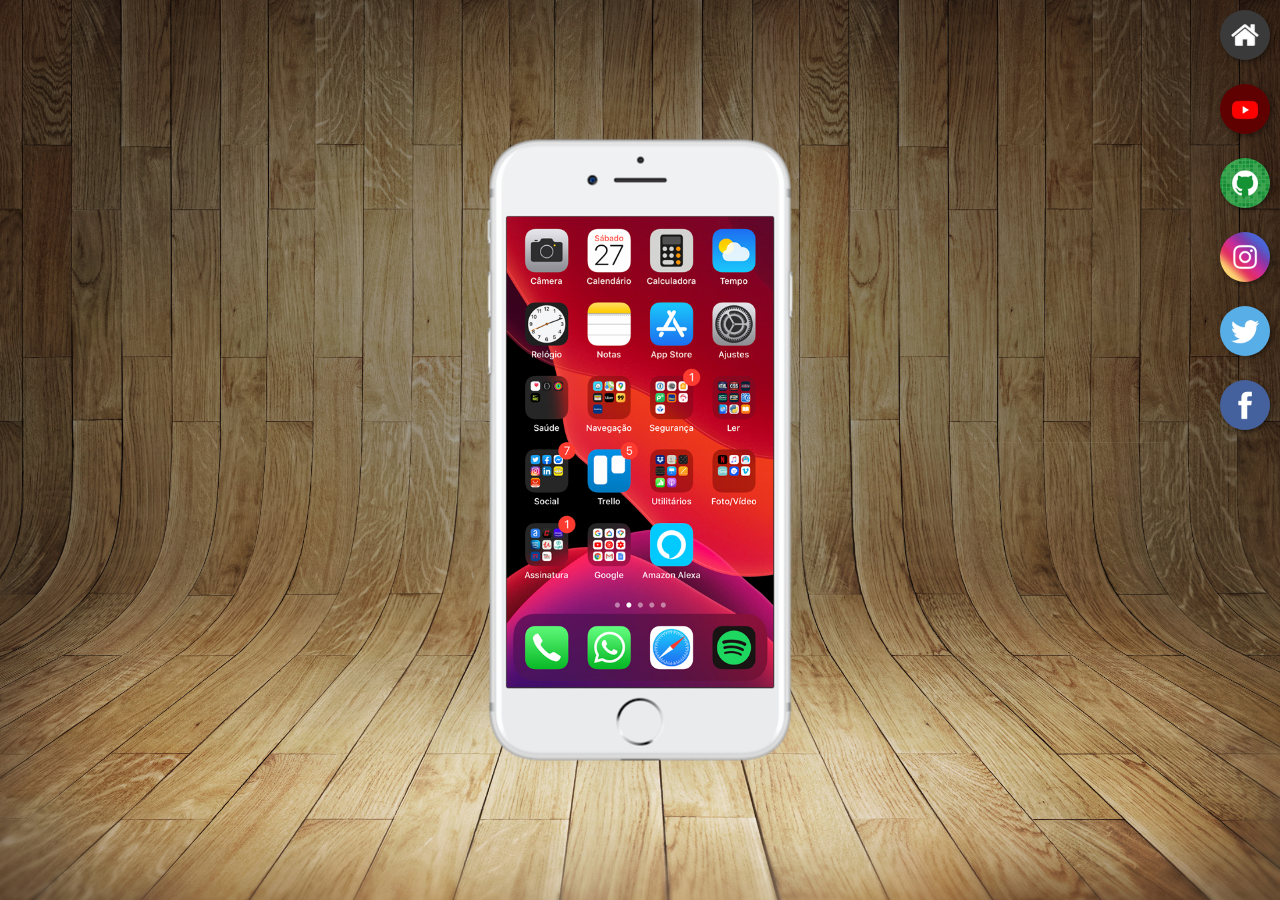
==== index.html @ 9e531484 "." ====
<!DOCTYPE html>
<html lang="pt-br">
<head>
    <meta charset="UTF-8">
    <meta name="viewport" content="width=device-width, initial-scale=1.0">
    <title>Document</title>
    <link rel="shortcut icon" href="favicon.ico" type="image/x-icon">
    <link rel="stylesheet" href="styles/style.css">
</head>
<body>
    <main>
        <section id="telefone">
            <iframe src="home.html" name="tela" id="tela" frameborder="0">
                Seu navegador não é compatível com isso.
            </iframe>
        </section>

        <section id="redes-sociais">
            <ul>
                <li>
                    <a href="home.html" target="tela">
                        <img src="imagens/logo-home.jpg" alt="Home">
                    </a>
                </li>
                <li>
                    <a href="#" target="tela">
                        <img src="imagens/logo-youtube.jpg" alt="Youtube">
                    </a>
                </li>
                <li>
                    <a href="#" target="tela">
                        <img src="imagens/logo-github.jpg" alt="GitHub">
                    </a>
                </li>
                <li>
                    <a href="#" target="tela">
                        <img src="imagens/logo-instagram.jpg" alt="Instagram">
                    </a>
                </li>
                <li>
                    <a href="#" target="tela">
                        <img src="imagens/logo-twitter.jpg" alt="Twitter">
                    </a>
                </li>
                <li>
                    <a href="#" target="tela">
                        <img src="imagens/logo-facebook.jpg" alt="Facebook">
                    </a>
                </li>
            </ul>
        </section>
    </main>
</body>
</html>
---- styles/style.css ----
@charset "UTF-8";

*{
    margin: 0;
    padding: 0;
    font-family: Arial, Helvetica, sans-serif;
}

html, body{
    height: 100vh;
    width: 100vw;
    background-color: black;
}

body{
    background: url(../imagens/fundo-madeira.jpg) no-repeat top center;
    background-size: cover; 
    background-attachment: fixed;
}

main {
    position: relative;
    height: 100vh;
}

section#telefone{
    position: absolute;
    top: 50%;
    left: 50%;
    transform: translate(-50%, -50%);
    height: 627px;
    width: 311px;
    background: url('../imagens/frame-iphone.png') no-repeat;
} 

iframe#tela{
    position: relative;
    top: 80px;
    left: 22.2px;
    width: 267px;
    height: 471px;

}

section#redes-sociais {
    text-align: right;
}

section#redes-sociais img{
    width: 50px;
    margin: 10px;
    border-radius: 50%;
    box-shadow: 2px 2px 5px rgba(0, 0, 0, 0.431);
    box-sizing: border-box;
}

section#redes-sociais img:hover{
    border: 2px solid rgba(255, 255, 255, 0.565);
    transform: translate(-3px, -3px);
    box-shadow: 5px 5px 10px rgba(0, 0, 0, 0.624);
    transition: transform 0.3s, border 0.3s;
}
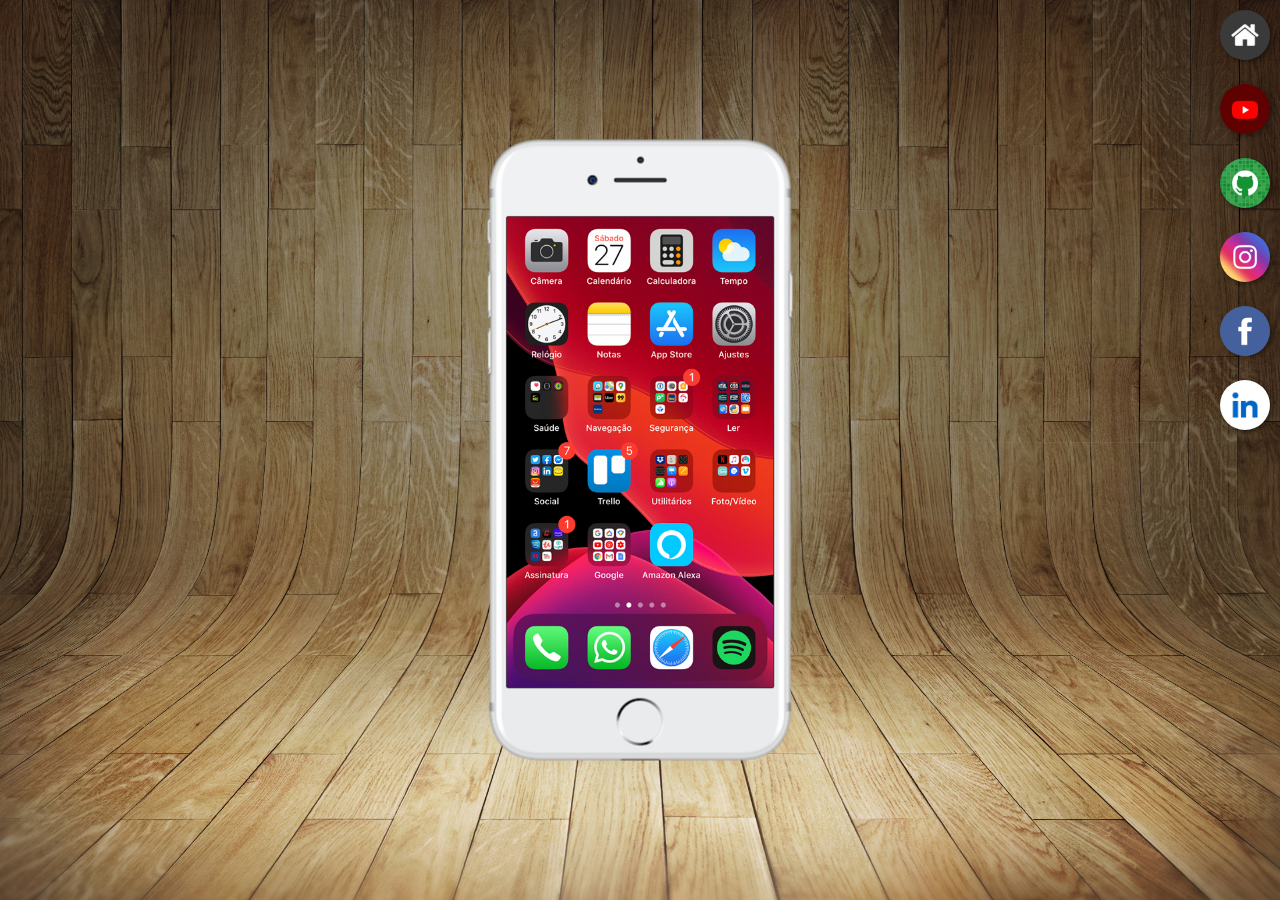
==== commit 5e25eaf0: "finalização projeto" ====
--- a/index.html
+++ b/index.html
@@ -23,28 +23,28 @@
                     </a>
                 </li>
                 <li>
-                    <a href="#" target="tela">
+                    <a href="youtube.html" target="tela">
                         <img src="imagens/logo-youtube.jpg" alt="Youtube">
                     </a>
                 </li>
                 <li>
-                    <a href="#" target="tela">
+                    <a href="github.html" target="tela">
                         <img src="imagens/logo-github.jpg" alt="GitHub">
                     </a>
                 </li>
                 <li>
-                    <a href="#" target="tela">
+                    <a href="instagram.html" target="tela">
                         <img src="imagens/logo-instagram.jpg" alt="Instagram">
                     </a>
                 </li>
                 <li>
-                    <a href="#" target="tela">
-                        <img src="imagens/logo-twitter.jpg" alt="Twitter">
+                    <a href="facebook.html" target="tela">
+                        <img src="imagens/logo-facebook.jpg" alt="Facebook">
                     </a>
                 </li>
                 <li>
-                    <a href="#" target="tela">
-                        <img src="imagens/logo-facebook.jpg" alt="Facebook">
+                    <a href="linkedin.html" target="tela">
+                        <img src="imagens/logo-linkedin.jpg" alt="Linkedin">
                     </a>
                 </li>
             </ul>
